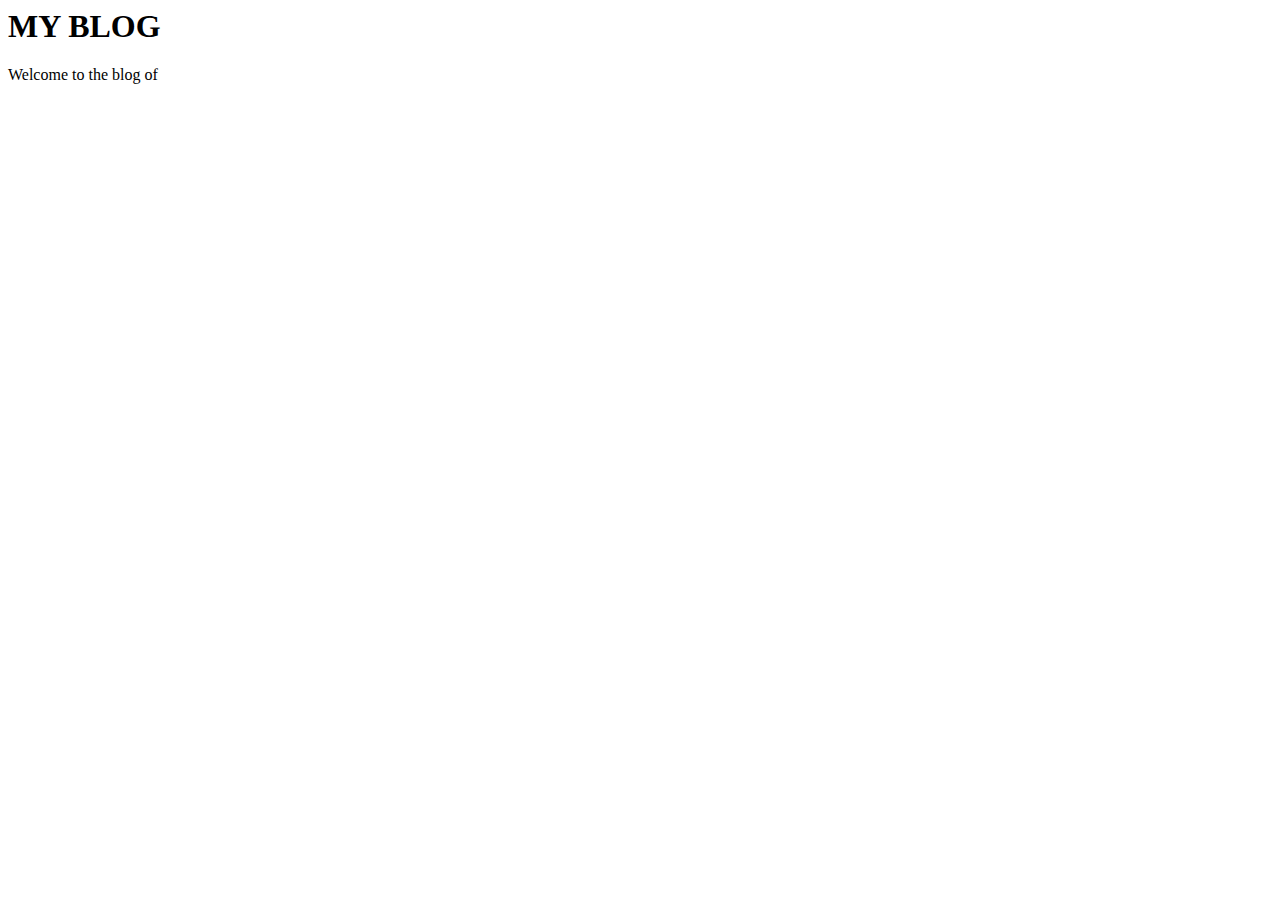
==== index-1.html @ 9f1190ac "blog" ====
<html>
   <head>
     <title>Haposhft co.,ltd</title>
      <link rel="stylesheet" type="text/css" href="style.css"/>
   </head>
 <body>
    <div class="q-100">
      <div class="header q-100">
      <h1><b>MY BLOG</b></h1>
     <p>Welcome to the blog of</p>
    </div>
   <div class="content q-100">
    <div class="q-40" >
       
      <div class="b-12"></div>
      <div class="b-11"></div>
      <div class="b-10"></div>
    </div>
    <div class="q-60">
      <div class="b-9"></div>
      <div class="b-8"></div>
    </div>
    
   </div>
       <div class="footer q-100"></div>
   
   </div>
 </body>
  </html>
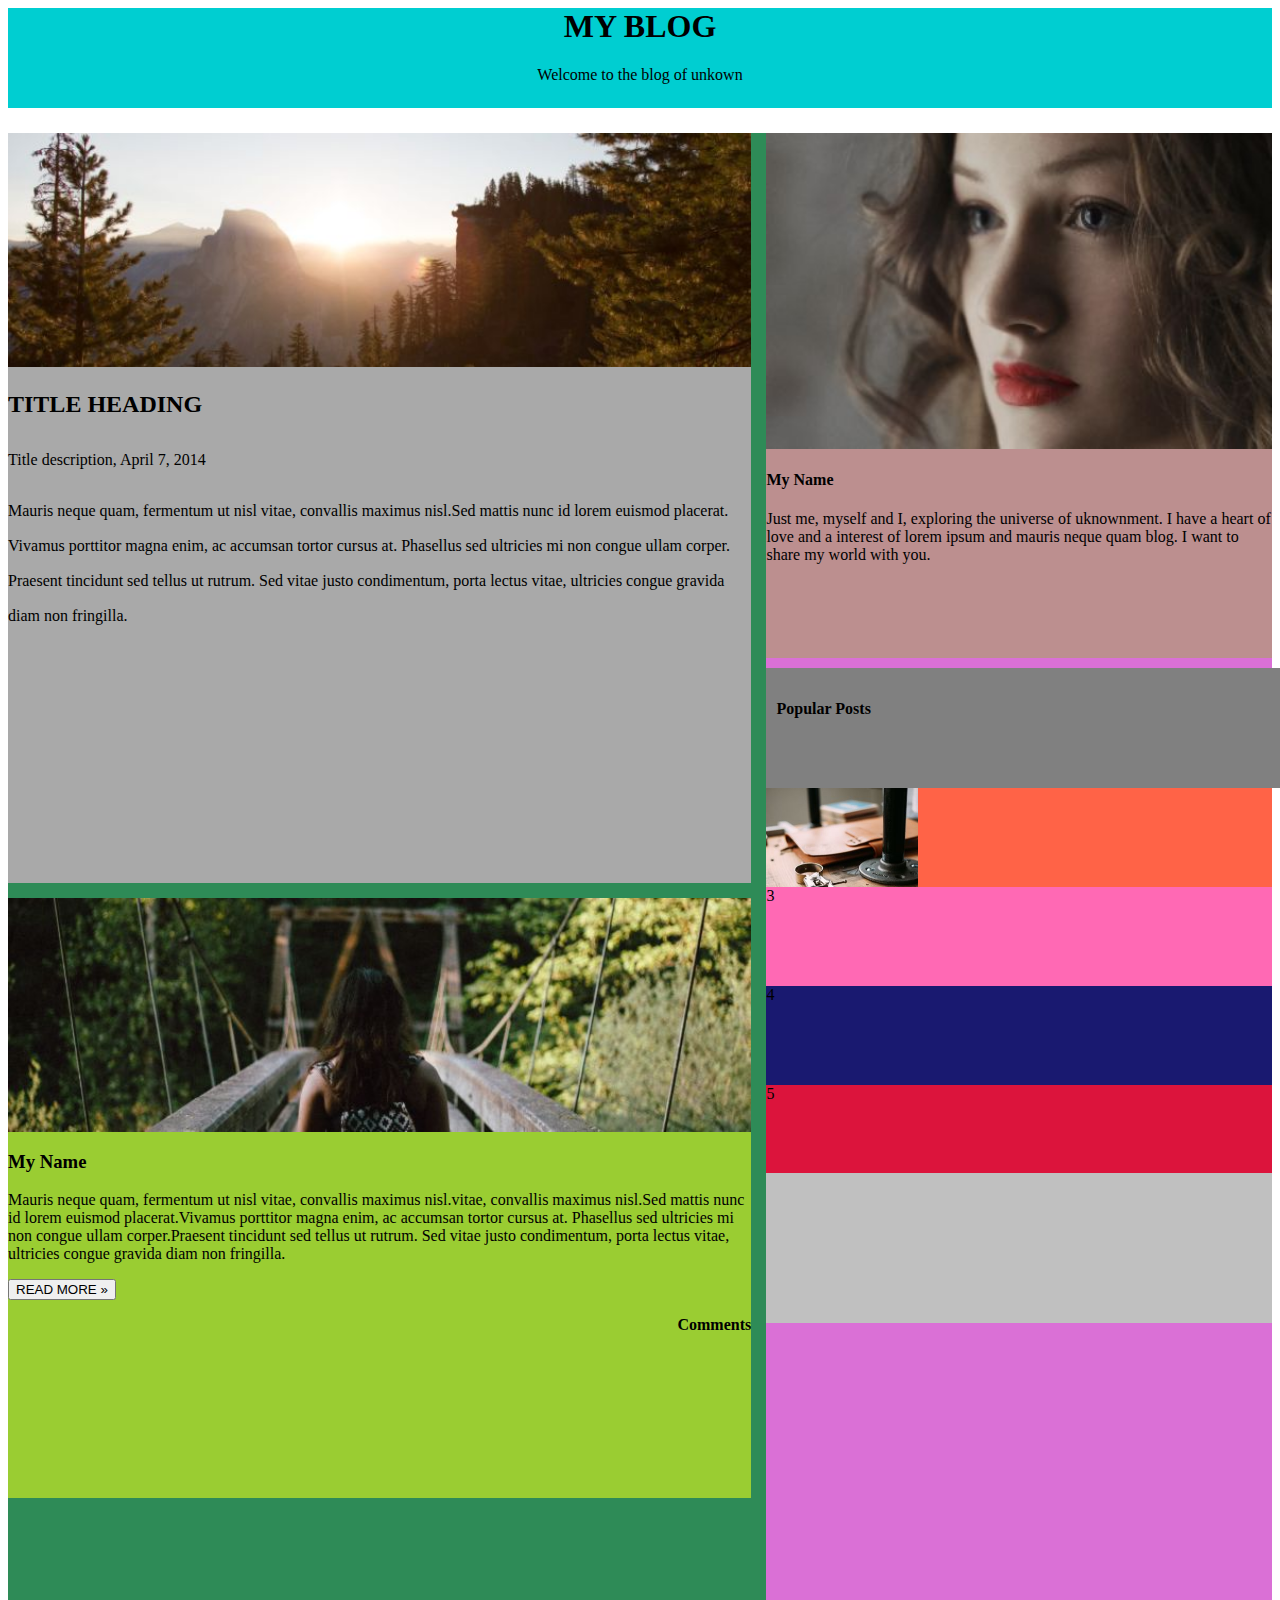
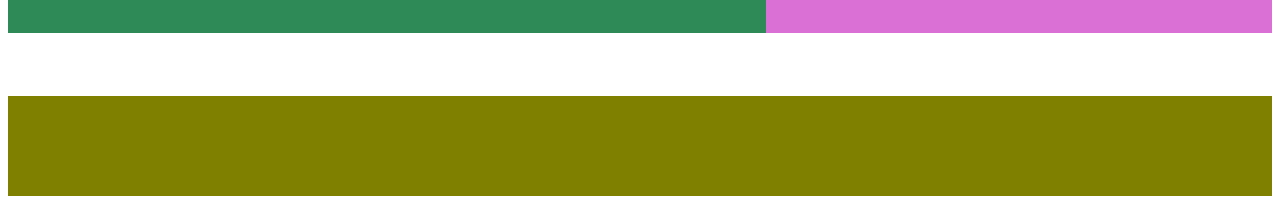
==== commit f34d4653: "them" ====
--- a/index-1.html
+++ b/index-1.html
@@ -7,19 +7,59 @@
     <div class="q-100">
       <div class="header q-100">
       <h1><b>MY BLOG</b></h1>
-     <p>Welcome to the blog of</p>
+     <p>Welcome to the blog of unkown</p>
     </div>
    <div class="content q-100">
-    <div class="q-40" >
-       
-      <div class="b-12"></div>
-      <div class="b-11"></div>
+   <div class="q-40" >
+        <div class="b-12">
+        <img src="2.jpg" alt="nature" style="width: 100%">
+        <div class="can-le">
+        <h4><b>My Name</b></h4>
+                <p>
+            Just me, myself and I, exploring the universe of uknownment. I have a heart of love and a interest of lorem ipsum and mauris neque quam blog. I want to share my world with you.
+        </p></div>
+          </div>
+        <div class="b-11">
+         <div class="b-1">
+            <div class="can-le">
+            <h4>Popular Posts</h4></div>
+         </div>
+         <div class="b-2">
+           
+           <img src="4.jpg" alt="nature" style="width:30%">
+         </div>
+         <div class="b-3">3</div>
+         <div class="b-4">4</div>
+         <div class="b-5">5</div>
+         </div>
       <div class="b-10"></div>
-    </div>
+   </div>
     <div class="q-60">
-      <div class="b-9"></div>
-      <div class="b-8"></div>
-    </div>
+      
+      <div class="b-9">
+         <img src="1.jpg" alt="nature" style="width:100%">
+         <div class="can-le">
+         <h2><b>TITLE HEADING</b></h2>
+         <p>Title description, <span class="w3-opacity">April 7, 2014</span></p>
+         <p>
+          Mauris neque quam, fermentum ut nisl vitae, convallis maximus nisl.Sed mattis nunc id lorem euismod placerat. Vivamus porttitor magna enim, ac accumsan tortor cursus at.
+          Phasellus sed ultricies mi non congue ullam corper. Praesent tincidunt sed tellus ut rutrum. Sed vitae justo condimentum, porta lectus vitae, ultricies congue gravida diam non fringilla.
+         </p></div>
+        
+       </div>
+       <div class="b-8">
+        <img src="3.jpg" alt="nature" style="width:100%">
+        <div class="can-le">
+        <h3><b>My Name</b></h3>
+        
+        <p>
+            Mauris neque quam, fermentum ut nisl vitae, convallis maximus nisl.vitae, convallis maximus nisl.Sed mattis nunc id lorem euismod placerat.Vivamus porttitor magna enim, ac accumsan tortor cursus at.
+            Phasellus sed ultricies mi non congue ullam corper.Praesent tincidunt sed tellus ut rutrum. Sed vitae justo condimentum, porta lectus vitae, ultricies congue gravida diam non fringilla.
+         </p></div>
+         <button>READ MORE &raquo;</button>
+         <p class="aligncenter"><b>Comments</b></p>
+       </div>
+     </div>
     
    </div>
        <div class="footer q-100"></div>
--- a/style.css
+++ b/style.css
@@ -0,0 +1,110 @@
+
+.header {
+    height: 100px;
+    background: darkturquoise;
+    text-align: center;
+ }
+.content {
+     height:1500px;
+     background: royalblue;
+     margin-top:2% ;
+   
+    
+ }
+.footer {
+     height: 100px;
+     background: olive ;
+     margin-top:5% ;
+ }
+   .q-40 {
+     width: 40%;
+     height: 100%;
+     background: orchid;
+     float: right;
+ }
+     .b-12 {
+     background: rosybrown;
+     height: 35%;
+      width: 100%;
+     border: 0;
+     float: inherit;
+     margin-left:2% ;
+     padding-left:2% ;
+    }
+     .b-11 {
+     background: lawngreen;;
+     height: 33%;
+     width: 100%;
+     border: 0;
+     float: right;
+     margin-top: 2% ;
+    }
+     .b-10 {
+     background: silver;
+     height:10%;
+     width:100% ;
+     float: right;
+     margin-top:2% ;
+    
+}   
+.q-60 {
+     width: 60%;
+     height: 100%;
+     background: seagreen;
+     float: right;
+ }
+   .b-9 {
+     background: darkgray;
+     height: 50%;
+     width: 98%;
+     float: left;
+     margin-left: ;
+     line-height:35px ;
+    
+    
+ }
+ .b-8 {
+     background: yellowgreen;
+     height:40% ;
+     width:98% ;
+     float: left;
+     margin-top:2% ;
+ }
+.aligncenter {
+ text-align: right;
+}
+.b-1 {
+     background: grey;
+     height: 20% ;
+     width: 100%;
+     float: left;
+     padding:2% ;
+      
+}
+.b-2 {
+     background: tomato;
+     height:20% ;
+     float: left;
+     width:100% ;
+}
+.b-3 {
+     background: hotpink;
+     height:20% ;
+     float: left;
+     width:100% ;
+}
+.b-4 {
+
+     background: midnightblue;
+     height:20% ;
+     float: left;
+     width:100% ;
+}
+.b-5 {
+     background:crimson;
+     height:20% ;
+     float: left;
+     width:100% ;
+
+}
+
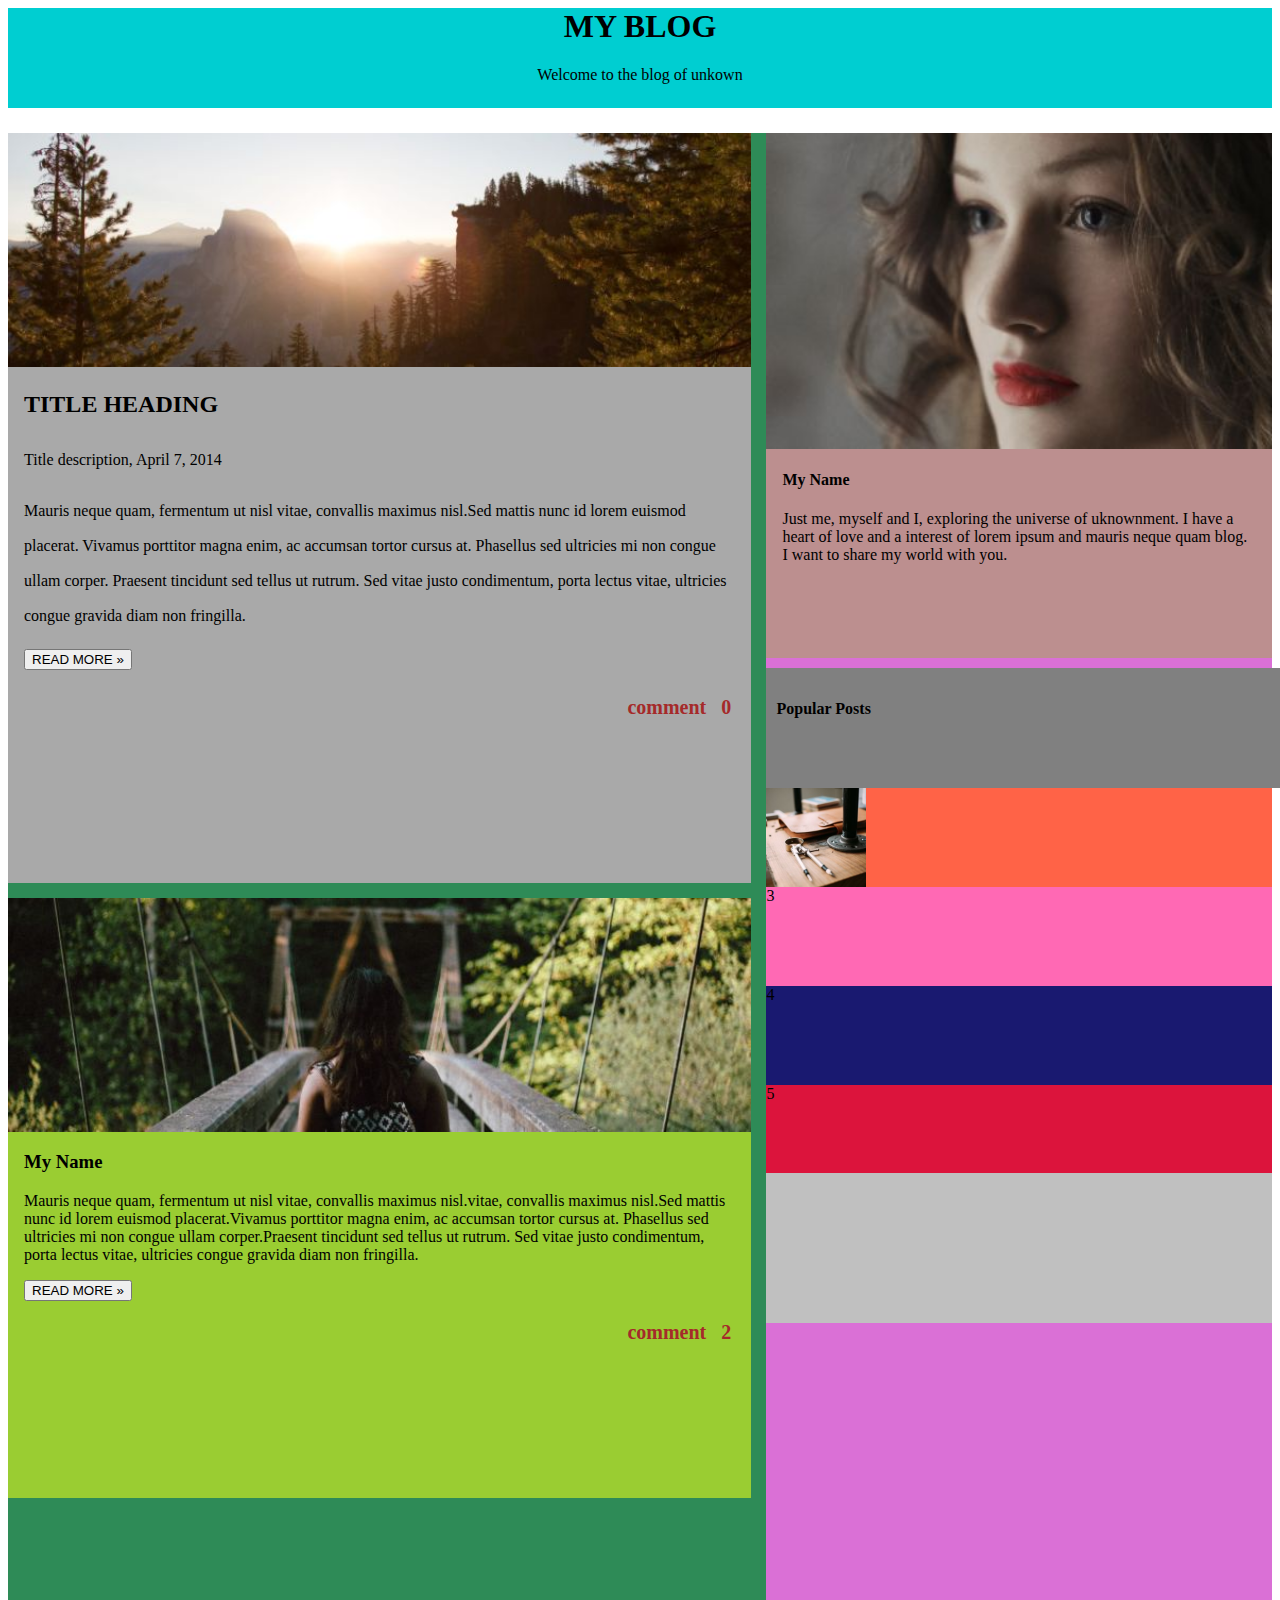
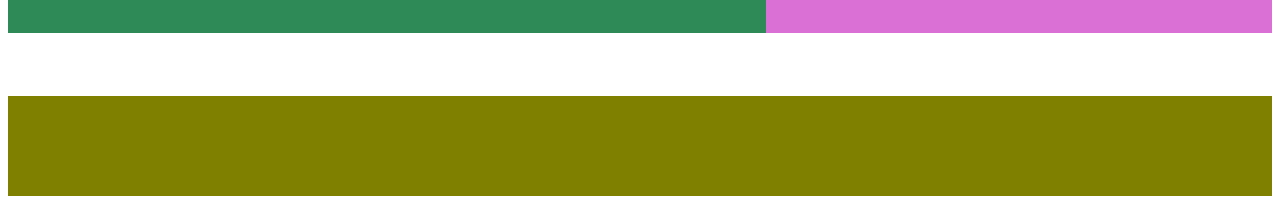
==== commit 598f9d15: "anh" ====
--- a/index-1.html
+++ b/index-1.html
@@ -10,54 +10,61 @@
      <p>Welcome to the blog of unkown</p>
     </div>
    <div class="content q-100">
-   <div class="q-40" >
-        <div class="b-12">
+   <div class="left-40" >
+        <div class="frames-12">
         <img src="2.jpg" alt="nature" style="width: 100%">
-        <div class="can-le">
+        <div class="margin">
         <h4><b>My Name</b></h4>
                 <p>
             Just me, myself and I, exploring the universe of uknownment. I have a heart of love and a interest of lorem ipsum and mauris neque quam blog. I want to share my world with you.
         </p></div>
           </div>
-        <div class="b-11">
-         <div class="b-1">
+        <div class="frames-11">
+         <div class="frames-1">
             <div class="can-le">
             <h4>Popular Posts</h4></div>
          </div>
-         <div class="b-2">
-           
-           <img src="4.jpg" alt="nature" style="width:30%">
+         <div class="frames-2">
+          
+          <img src="4.jpg" alt="a" width="100px"  height="100px"  >  </div> 
+         
+         <div class="frames-3">3</div>
+         <div class="frames-4">4</div>
+         <div class="frames-5">5</div>
          </div>
-         <div class="b-3">3</div>
-         <div class="b-4">4</div>
-         <div class="b-5">5</div>
-         </div>
-      <div class="b-10"></div>
+      <div class="frames-10"></div>
    </div>
-    <div class="q-60">
+    <div class="right-60">
       
-      <div class="b-9">
+      <div class="frames-9">
          <img src="1.jpg" alt="nature" style="width:100%">
-         <div class="can-le">
+         <div class="margin">
          <h2><b>TITLE HEADING</b></h2>
          <p>Title description, <span class="w3-opacity">April 7, 2014</span></p>
          <p>
           Mauris neque quam, fermentum ut nisl vitae, convallis maximus nisl.Sed mattis nunc id lorem euismod placerat. Vivamus porttitor magna enim, ac accumsan tortor cursus at.
           Phasellus sed ultricies mi non congue ullam corper. Praesent tincidunt sed tellus ut rutrum. Sed vitae justo condimentum, porta lectus vitae, ultricies congue gravida diam non fringilla.
-         </p></div>
+         </p>
+         <button>READ MORE &raquo;</button>
+        </div>
+        <div class="comment">
+          <p>comment <span class="comment">0</span></p>
+        </div>
         
        </div>
-       <div class="b-8">
+       <div class="frames-8">
         <img src="3.jpg" alt="nature" style="width:100%">
-        <div class="can-le">
+        <div class="margin">
         <h3><b>My Name</b></h3>
         
         <p>
             Mauris neque quam, fermentum ut nisl vitae, convallis maximus nisl.vitae, convallis maximus nisl.Sed mattis nunc id lorem euismod placerat.Vivamus porttitor magna enim, ac accumsan tortor cursus at.
             Phasellus sed ultricies mi non congue ullam corper.Praesent tincidunt sed tellus ut rutrum. Sed vitae justo condimentum, porta lectus vitae, ultricies congue gravida diam non fringilla.
-         </p></div>
-         <button>READ MORE &raquo;</button>
-         <p class="aligncenter"><b>Comments</b></p>
+         </p>
+         <button>READ MORE &raquo;</button></div>
+         <div class="comment">
+           <p>comment <span class="comment">2</span></p>
+         </div>
        </div>
      </div>
     
--- a/style.css
+++ b/style.css
@@ -16,13 +16,13 @@
      background: olive ;
      margin-top:5% ;
  }
-   .q-40 {
+   .left-40 {
      width: 40%;
      height: 100%;
      background: orchid;
      float: right;
  }
-     .b-12 {
+     .frames-12 {
      background: rosybrown;
      height: 35%;
       width: 100%;
@@ -31,7 +31,7 @@
      margin-left:2% ;
      padding-left:2% ;
     }
-     .b-11 {
+     .frames-11 {
      background: lawngreen;;
      height: 33%;
      width: 100%;
@@ -39,7 +39,7 @@
      float: right;
      margin-top: 2% ;
     }
-     .b-10 {
+     .frames-10 {
      background: silver;
      height:10%;
      width:100% ;
@@ -47,13 +47,13 @@
      margin-top:2% ;
     
 }   
-.q-60 {
+.right-60 {
      width: 60%;
      height: 100%;
      background: seagreen;
      float: right;
  }
-   .b-9 {
+   .frames-9 {
      background: darkgray;
      height: 50%;
      width: 98%;
@@ -63,7 +63,7 @@
     
     
  }
- .b-8 {
+ .frames-8 {
      background: yellowgreen;
      height:40% ;
      width:98% ;
@@ -73,7 +73,7 @@
 .aligncenter {
  text-align: right;
 }
-.b-1 {
+.frames-1 {
      background: grey;
      height: 20% ;
      width: 100%;
@@ -81,30 +81,52 @@
      padding:2% ;
       
 }
-.b-2 {
+.frames-2 {
      background: tomato;
      height:20% ;
      float: left;
      width:100% ;
 }
-.b-3 {
+.frames-2:hover {
+    background: lightpink;
+}
+.frames-3 {
      background: hotpink;
      height:20% ;
      float: left;
      width:100% ;
 }
-.b-4 {
+.frames-3:hover {
+    background: lightskyblue;
+}
+.frames-4 {
 
      background: midnightblue;
      height:20% ;
      float: left;
      width:100% ;
+
 }
-.b-5 {
+.frames-4:hover {
+    background: lightyellow;
+}
+.frames-5 {
      background:crimson;
      height:20% ;
      float: left;
      width:100% ;
 
 }
-
+.frames-5:hover {
+  background: mediumpurple;
+}
+.comment {
+    text-align: right;
+    font-weight: bold;
+    margin:10px ;
+    font-size:20px ;
+    color: brown;
+}
+.margin {
+    padding:0.01em 16px ;
+}
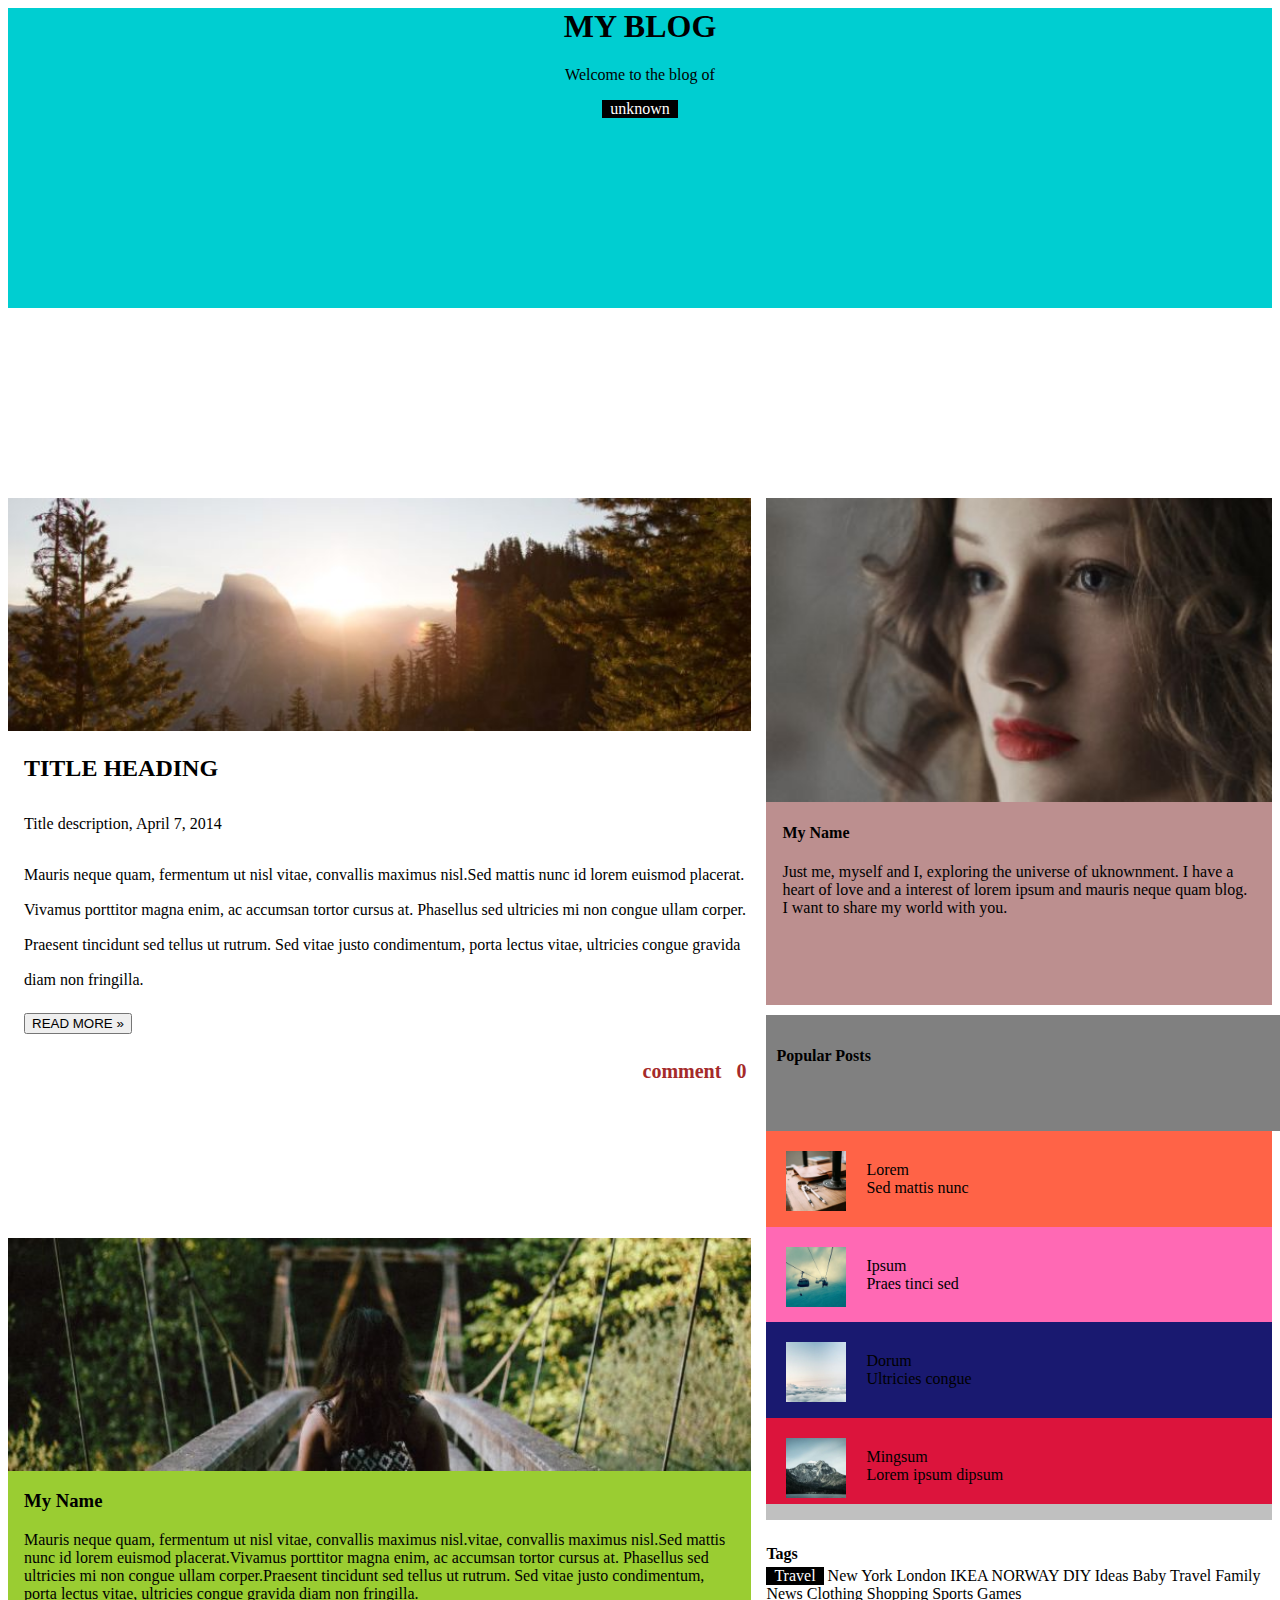
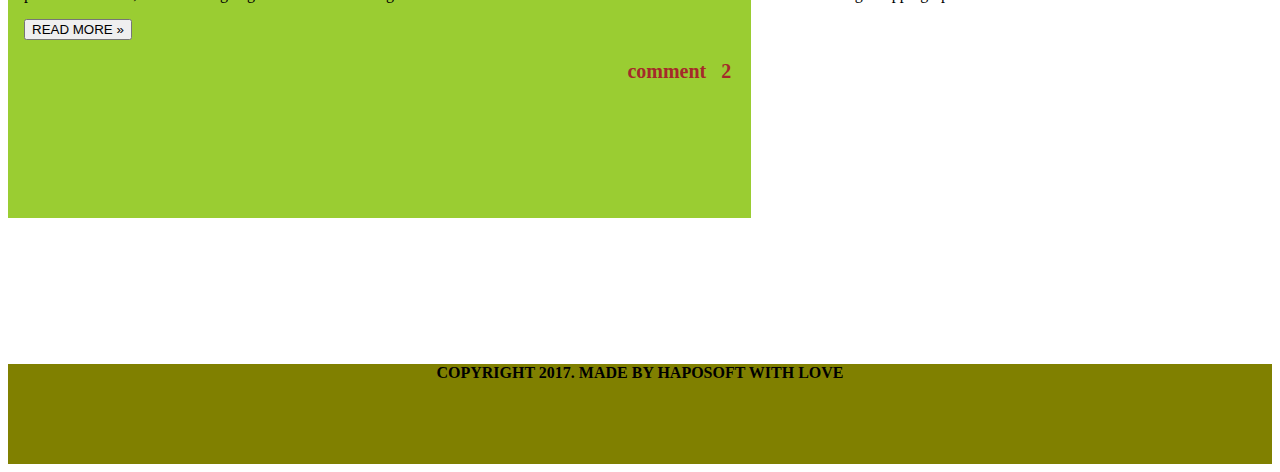
==== commit 2a5a8209: "thay doi3" ====
--- a/index-1.html
+++ b/index-1.html
@@ -7,37 +7,84 @@
     <div class="q-100">
       <div class="header q-100">
       <h1><b>MY BLOG</b></h1>
-     <p>Welcome to the blog of unkown</p>
+     <p>
+       <span>Welcome to the blog of
+       <div class="dark"> unknown</div>
+        </p>
     </div>
    <div class="content q-100">
    <div class="left-40" >
         <div class="frames-12">
-        <img src="2.jpg" alt="nature" style="width: 100%">
+        <img src="2.jpg" alt="nature" width="100%" height="60%">
         <div class="margin">
         <h4><b>My Name</b></h4>
                 <p>
             Just me, myself and I, exploring the universe of uknownment. I have a heart of love and a interest of lorem ipsum and mauris neque quam blog. I want to share my world with you.
         </p></div>
           </div>
-        <div class="frames-11">
+<div class="frames-11">
          <div class="frames-1">
-            <div class="can-le">
-            <h4>Popular Posts</h4></div>
+            <div class="can-le"><h4>Popular Posts</h4></div>
+          </div>
+             <div class="frames-2">
+              <div class="img"><img src="4.jpg" alt="a" width="60px"  height="60px"  > </div>
+              <div class="margin-3">
+               <span>Lorem</span><br>
+                <span>Sed mattis nunc</span></div>
+              </div> 
+         
+              <div class="frames-3">
+                  <div class="img"><img src="5.jpg" alt="a" width="60px" height="60px"></div>
+                  <div class="margin-3">
+                    <span>Ipsum</span><br>
+                    <span>Praes tinci sed</span></div>
+              </div>
+               <div class="frames-4">
+                  <div class="img"> <img src="6.jpg" alt="a" width="60px" height="60px"></div>
+                    <div class="margin-3">
+                      <span>Dorum</span><br>
+                      <span>Ultricies congue</span> </div>
+                    </div>
+
+              <div class="frames-5">
+                  <div class="img"><img src="7.jpg" alt="a" width="60px" height="60px"></div>
+                    <div class="margin-3">
+                      <span>Mingsum</span><br>
+                      <span>Lorem ipsum dipsum</span></div>
+ </div>
          </div>
-         <div class="frames-2">
-          
-          <img src="4.jpg" alt="a" width="100px"  height="100px"  >  </div> 
-         
-         <div class="frames-3">3</div>
-         <div class="frames-4">4</div>
-         <div class="frames-5">5</div>
+    <div class="frames-10">
+         <div class="frames-01">
+           
+          <h4>Tags</h4>
          </div>
-      <div class="frames-10"></div>
+          <div class="frames-02">
+           
+           <p>
+              <div class="dark">Travel</div>
+              
+             <span>New York</span>
+             <span>London</span>
+             <span>IKEA</span>
+             <span>NORWAY</span>
+             <span>DIY</span>
+             <span>Ideas</span>
+             <span>Baby</span>
+             <span>Travel</span>
+             <span>Family</span>
+             <span>News</span>
+             <span>Clothing</span>
+             <span>Shopping</span>
+             <span>Sports</span>
+             <span>Games</span>
+     </div>
+
+      </div>
    </div>
     <div class="right-60">
       
       <div class="frames-9">
-         <img src="1.jpg" alt="nature" style="width:100%">
+         <img src="1.jpg" alt="nature" style="width:98%">
          <div class="margin">
          <h2><b>TITLE HEADING</b></h2>
          <p>Title description, <span class="w3-opacity">April 7, 2014</span></p>
@@ -69,7 +116,10 @@
      </div>
     
    </div>
-       <div class="footer q-100"></div>
+       <div class="footer q-100">
+         
+         <p><b>COPYRIGHT 2017. MADE BY HAPOSOFT WITH LOVE</b></p>
+       </div>
    
    </div>
  </body>
--- a/style.css
+++ b/style.css
@@ -1,28 +1,31 @@
 
 .header {
-    height: 100px;
+    height: 300px;
     background: darkturquoise;
     text-align: center;
- }
+  
+}
 .content {
-     height:1500px;
+     height:1450px;
      background: royalblue;
-     margin-top:2% ;
+     margin-top:15% ;
    
     
- }
+}
 .footer {
      height: 100px;
      background: olive ;
-     margin-top:5% ;
+     
+     text-align: center;
+     
  }
-   .left-40 {
+.left-40 {
      width: 40%;
      height: 100%;
-     background: orchid;
+     background: white;
      float: right;
- }
-     .frames-12 {
+}
+.frames-12 {
      background: rosybrown;
      height: 35%;
       width: 100%;
@@ -30,16 +33,16 @@
      float: inherit;
      margin-left:2% ;
      padding-left:2% ;
-    }
-     .frames-11 {
+}
+.frames-11 {
      background: lawngreen;;
      height: 33%;
      width: 100%;
      border: 0;
      float: right;
      margin-top: 2% ;
-    }
-     .frames-10 {
+}
+.frames-10 {
      background: silver;
      height:10%;
      width:100% ;
@@ -47,29 +50,40 @@
      margin-top:2% ;
     
 }   
+.frames-01{
+          background: white;
+          height:30% ;
+          width: 100%;
+          float: right;
+          margin-top: 20px;
+         text-align: justify;
+                            
+}
+.frames-02 {
+          background: white;
+          height:90% ;
+}
 .right-60 {
      width: 60%;
      height: 100%;
-     background: seagreen;
+     background: white;
      float: right;
- }
-   .frames-9 {
-     background: darkgray;
+}
+.frames-9 {
+     background: white;
      height: 50%;
-     width: 98%;
+     width: 100%;
      float: left;
      margin-left: ;
      line-height:35px ;
-    
-    
- }
- .frames-8 {
+}
+.frames-8 {
      background: yellowgreen;
      height:40% ;
      width:98% ;
      float: left;
      margin-top:2% ;
- }
+}
 .aligncenter {
  text-align: right;
 }
@@ -130,3 +144,20 @@
 .margin {
     padding:0.01em 16px ;
 }
+.img {
+    float: left;
+    margin: 20px;
+    
+}
+.margin-3 {
+    margin-top:30px ;
+}
+.dark {
+    background:black ;
+    display: inline;
+    display: inline-block;
+    padding-left: 8px;
+    padding-right: 8px;
+    text-align: center;
+    color:white
+}
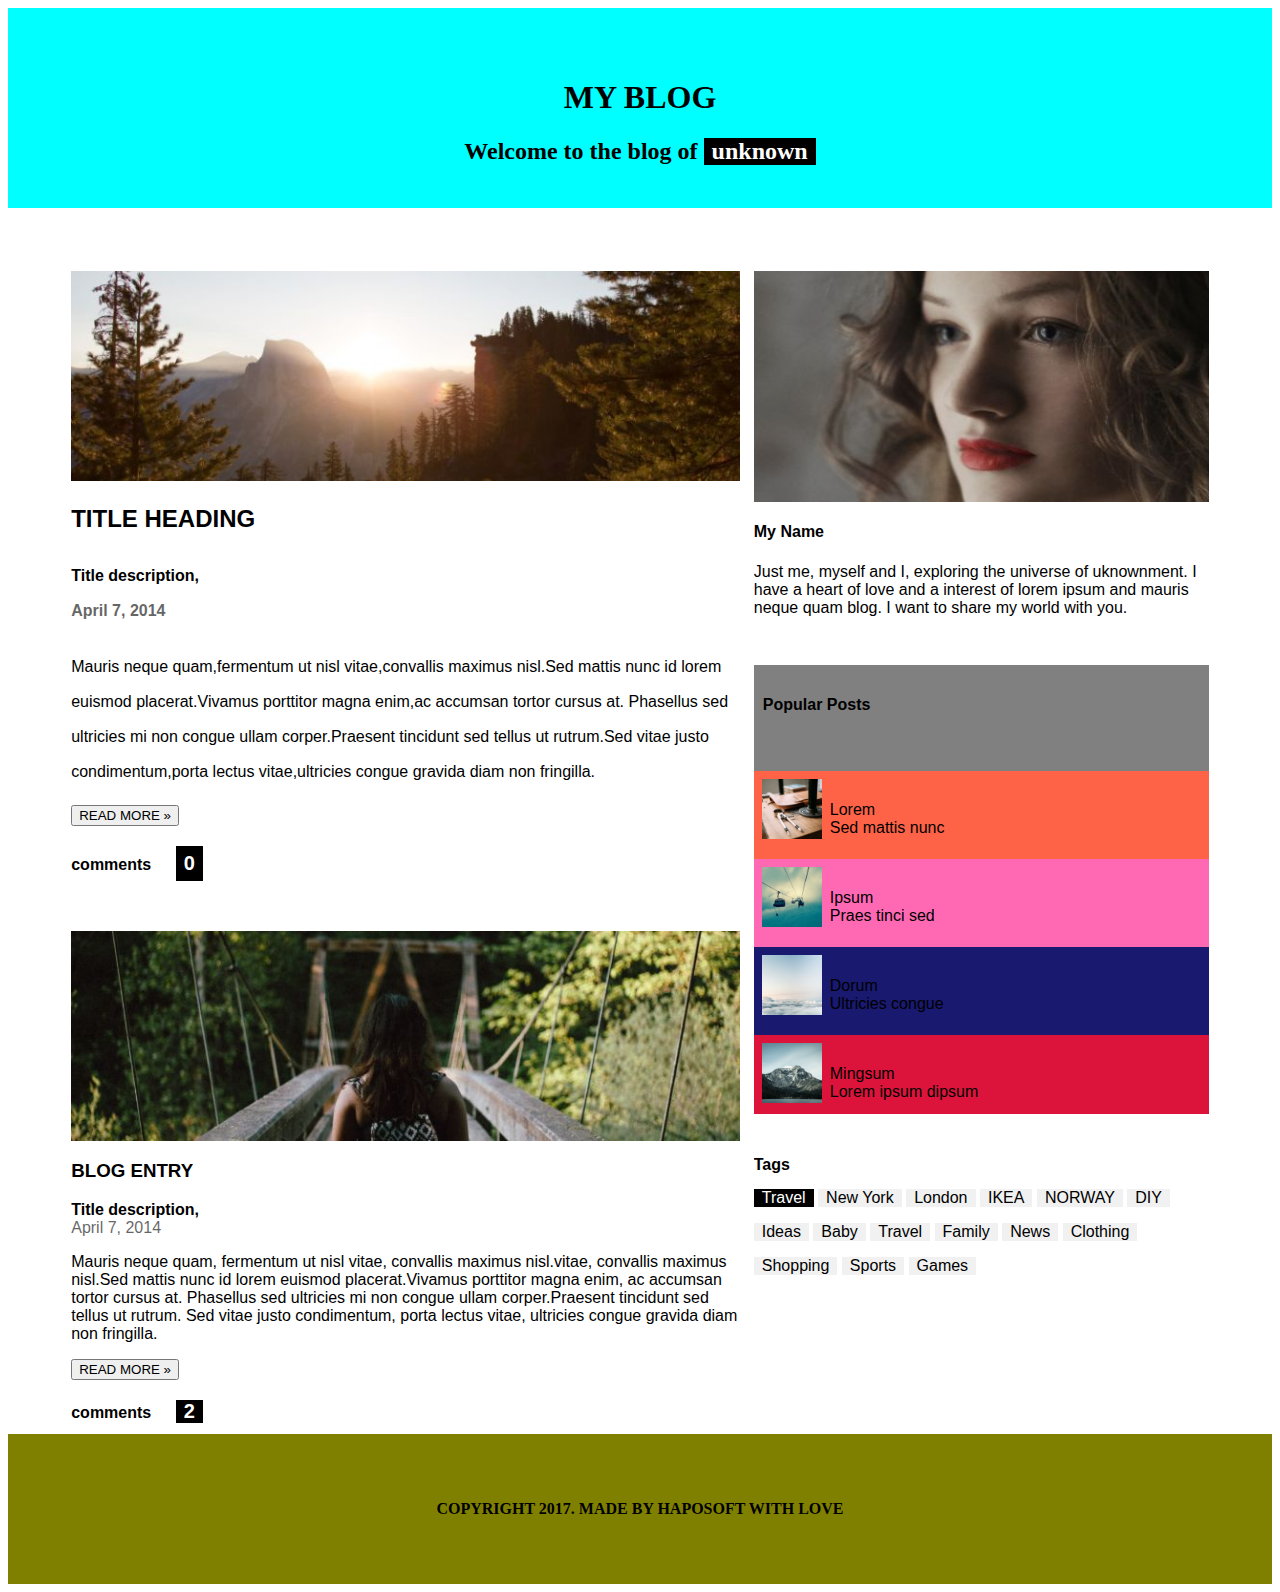
==== commit 3d3bdcf9: "them 4" ====
--- a/index-1.html
+++ b/index-1.html
@@ -1,27 +1,29 @@
 <html>
    <head>
-     <title>Haposhft co.,ltd</title>
+     <title>Blog FIRSTLY </title>
       <link rel="stylesheet" type="text/css" href="style.css"/>
    </head>
  <body>
     <div class="q-100">
       <div class="header q-100">
+        <div class="padding-2">
       <h1><b>MY BLOG</b></h1>
-     <p>
-       <span>Welcome to the blog of
-       <div class="dark"> unknown</div>
-        </p>
+     <h2>
+       
+       Welcome to the blog of
+       <div class="dark"> unknown</div></h2></div>
+       
     </div>
    <div class="content q-100">
    <div class="left-40" >
         <div class="frames-12">
-        <img src="2.jpg" alt="nature" width="100%" height="60%">
-        <div class="margin">
-        <h4><b>My Name</b></h4>
-                <p>
-            Just me, myself and I, exploring the universe of uknownment. I have a heart of love and a interest of lorem ipsum and mauris neque quam blog. I want to share my world with you.
-        </p></div>
-          </div>
+         <img src="2.jpg" alt="nature" width="100%" height="60%">
+         <div class="margin">
+         <h4><b>My Name</b></h4>
+          <p>
+          Just me, myself and I, exploring the universe of uknownment. I have a heart of love and a interest of lorem ipsum and mauris neque quam blog. I want to share my world with you.
+         </p></div>
+    </div>
 <div class="frames-11">
          <div class="frames-1">
             <div class="can-le"><h4>Popular Posts</h4></div>
@@ -62,63 +64,66 @@
            
            <p>
               <div class="dark">Travel</div>
-              
-             <span>New York</span>
-             <span>London</span>
-             <span>IKEA</span>
-             <span>NORWAY</span>
-             <span>DIY</span>
-             <span>Ideas</span>
-             <span>Baby</span>
-             <span>Travel</span>
-             <span>Family</span>
-             <span>News</span>
-             <span>Clothing</span>
-             <span>Shopping</span>
-             <span>Sports</span>
-             <span>Games</span>
+              <div class="drack-1"><span>New York</span></div>
+             
+              <div class="drack-1"><span>London</span></div>
+              <div class="drack-1"><span>IKEA</span></div>
+              <div class="drack-1"><span>NORWAY</span></div>
+              <div class="drack-1"><span>DIY</span></div>
+              <div class="drack-1"><span>Ideas</span></div>
+              <div class="drack-1"> <span>Baby</span></div>
+              <div class="drack-1"> <span>Travel</span></div>
+              <div class="drack-1"><span>Family</span></div>
+              <div class="drack-1"> <span>News</span></div>
+              <div class="drack-1"><span>Clothing</span></div>
+              <div class="drack-1"><span>Shopping</span></div>
+              <div class="drack-1"><span>Sports</span></div>
+              <div class="drack-1"><span>Games</span></div></p>
      </div>
 
       </div>
    </div>
     <div class="right-60">
       
-      <div class="frames-9">
+        <div class="frames-9">
          <img src="1.jpg" alt="nature" style="width:98%">
          <div class="margin">
          <h2><b>TITLE HEADING</b></h2>
-         <p>Title description, <span class="w3-opacity">April 7, 2014</span></p>
+         <h4><b>Title description,</b> <div class="w3-opacity">April 7, 2014</div></h4>
          <p>
-          Mauris neque quam, fermentum ut nisl vitae, convallis maximus nisl.Sed mattis nunc id lorem euismod placerat. Vivamus porttitor magna enim, ac accumsan tortor cursus at.
-          Phasellus sed ultricies mi non congue ullam corper. Praesent tincidunt sed tellus ut rutrum. Sed vitae justo condimentum, porta lectus vitae, ultricies congue gravida diam non fringilla.
+          Mauris neque quam,fermentum ut nisl vitae,convallis maximus nisl.Sed mattis nunc id lorem euismod placerat.Vivamus porttitor magna enim,ac accumsan tortor cursus at.
+          Phasellus sed ultricies mi non congue ullam corper.Praesent tincidunt sed tellus ut rutrum.Sed vitae justo condimentum,porta lectus vitae,ultricies congue gravida diam non fringilla.
          </p>
          <button>READ MORE &raquo;</button>
-        </div>
-        <div class="comment">
-          <p>comment <span class="comment">0</span></p>
-        </div>
-        
+         </div>
+       
+          <b>comments</b> 
+           <div class="comment">0</div>
+          
        </div>
+
        <div class="frames-8">
         <img src="3.jpg" alt="nature" style="width:100%">
         <div class="margin">
-        <h3><b>My Name</b></h3>
+        <h3><b>BLOG ENTRY</b></h3> 
+          <span><b>Title description,</b><div class="w3-opacity">April 7, 2014</div></span>
+
         
         <p>
             Mauris neque quam, fermentum ut nisl vitae, convallis maximus nisl.vitae, convallis maximus nisl.Sed mattis nunc id lorem euismod placerat.Vivamus porttitor magna enim, ac accumsan tortor cursus at.
             Phasellus sed ultricies mi non congue ullam corper.Praesent tincidunt sed tellus ut rutrum. Sed vitae justo condimentum, porta lectus vitae, ultricies congue gravida diam non fringilla.
          </p>
          <button>READ MORE &raquo;</button></div>
-         <div class="comment">
-           <p>comment <span class="comment">2</span></p>
-         </div>
+        
+           <b>comments</b> 
+           <div class="comment">2</div>
        </div>
      </div>
     
    </div>
        <div class="footer q-100">
-         
-         <p><b>COPYRIGHT 2017. MADE BY HAPOSOFT WITH LOVE</b></p>
+          <div class="padding-2">
+         <p><b>COPYRIGHT 2017. MADE BY HAPOSOFT WITH LOVE</b></p></div>
        </div>
    
    </div>
--- a/style.css
+++ b/style.css
@@ -1,21 +1,23 @@
 
 .header {
-    height: 300px;
-    background: darkturquoise;
+    height: 200px;
+    background:aqua;
     text-align: center;
-  
+}
+.padding-2 {
+     padding: 50px;
 }
 .content {
-     height:1450px;
+     height:1100px;
      background: royalblue;
-     margin-top:15% ;
+     margin:5% ;
    
     
 }
 .footer {
-     height: 100px;
+     height: 150px;
      background: olive ;
-     
+     margin-top: 2%;
      text-align: center;
      
  }
@@ -24,9 +26,11 @@
      height: 100%;
      background: white;
      float: right;
+     font-family: "Raleway", sans-serif;
+     
 }
 .frames-12 {
-     background: rosybrown;
+     background: white;
      height: 35%;
       width: 100%;
      border: 0;
@@ -36,14 +40,14 @@
 }
 .frames-11 {
      background: lawngreen;;
-     height: 33%;
+     height: 40%;
      width: 100%;
      border: 0;
      float: right;
      margin-top: 2% ;
 }
 .frames-10 {
-     background: silver;
+     background:white;
      height:10%;
      width:100% ;
      float: right;
@@ -52,7 +56,7 @@
 }   
 .frames-01{
           background: white;
-          height:30% ;
+          height:50% ;
           width: 100%;
           float: right;
           margin-top: 20px;
@@ -68,21 +72,22 @@
      height: 100%;
      background: white;
      float: right;
+     font-family: "Raleway", sans-serif;
 }
 .frames-9 {
      background: white;
-     height: 50%;
+     height: 60%;
      width: 100%;
      float: left;
      margin-left: ;
      line-height:35px ;
 }
 .frames-8 {
-     background: yellowgreen;
+     background:white;
      height:40% ;
      width:98% ;
      float: left;
-     margin-top:2% ;
+ 
 }
 .aligncenter {
  text-align: right;
@@ -90,7 +95,7 @@
 .frames-1 {
      background: grey;
      height: 20% ;
-     width: 100%;
+     width: 96%;
      float: left;
      padding:2% ;
       
@@ -126,7 +131,7 @@
 }
 .frames-5 {
      background:crimson;
-     height:20% ;
+     height:30% ;
      float: left;
      width:100% ;
 
@@ -137,16 +142,24 @@
 .comment {
     text-align: right;
     font-weight: bold;
-    margin:10px ;
+    margin:20px ;
     font-size:20px ;
     color: brown;
+  
+   
+}
+
 }
 .margin {
-    padding:0.01em 16px ;
+     padding: 5px;
+    float: 20px;
+    
+    
 }
 .img {
     float: left;
-    margin: 20px;
+    margin: 8px;
+
     
 }
 .margin-3 {
@@ -161,3 +174,26 @@
     text-align: center;
     color:white
 }
+.drack-1{
+     
+     display: inline;
+     display: inline-block;
+     padding-left: 8px;
+     padding-right: 8px;
+     text-align: center;
+     color: #000!important;
+     background-color: #f1f1f1!important;
+     margin-bottom: 16px!important;
+}
+.w3-opacity {
+     opacity: 0.60;
+
+}
+.comment {
+     background-color: #000;
+    color: #fff;
+    display: inline-block;
+    padding-left: 8px;
+    padding-right: 8px;
+    text-align: center;
+}
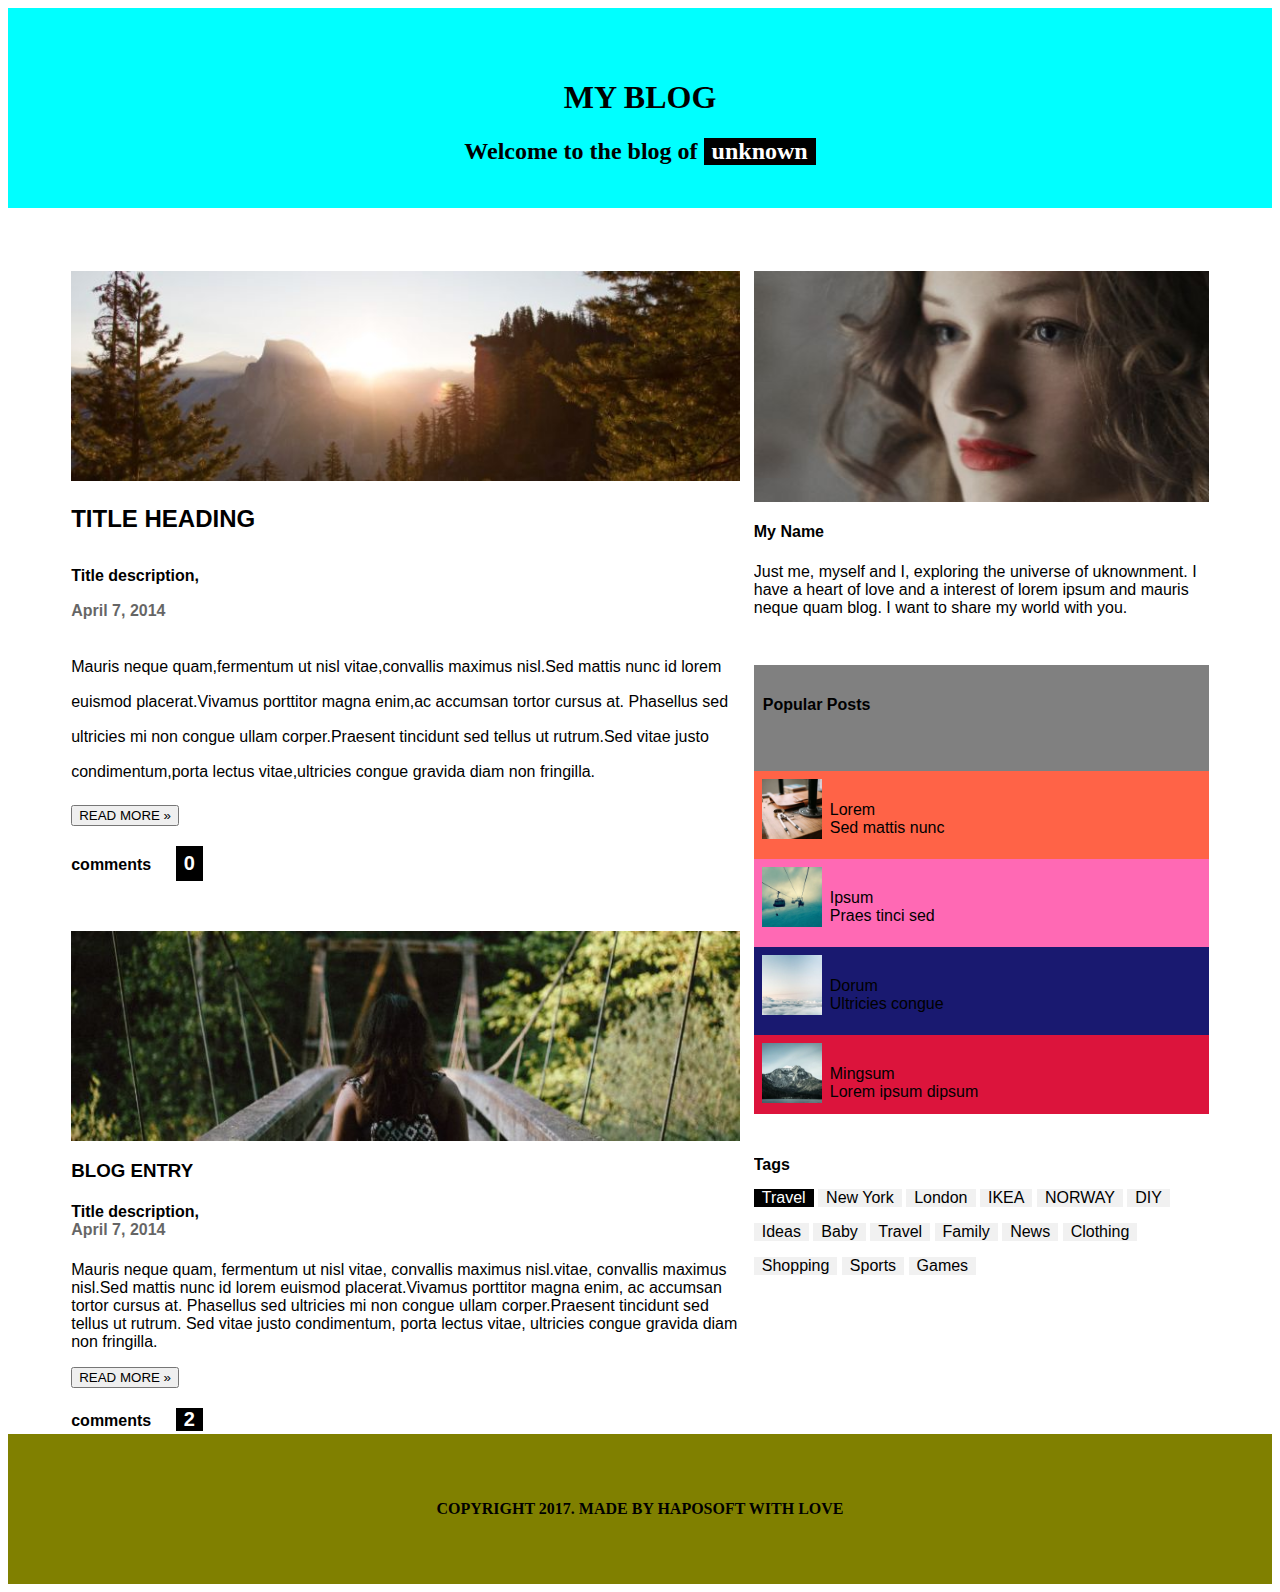
==== commit 2b51050d: "them 6" ====
--- a/index-1.html
+++ b/index-1.html
@@ -106,7 +106,7 @@
         <img src="3.jpg" alt="nature" style="width:100%">
         <div class="margin">
         <h3><b>BLOG ENTRY</b></h3> 
-          <span><b>Title description,</b><div class="w3-opacity">April 7, 2014</div></span>
+          <h4><b>Title description,</b><div class="w3-opacity">April 7, 2014</div></h4>
 
         
         <p>
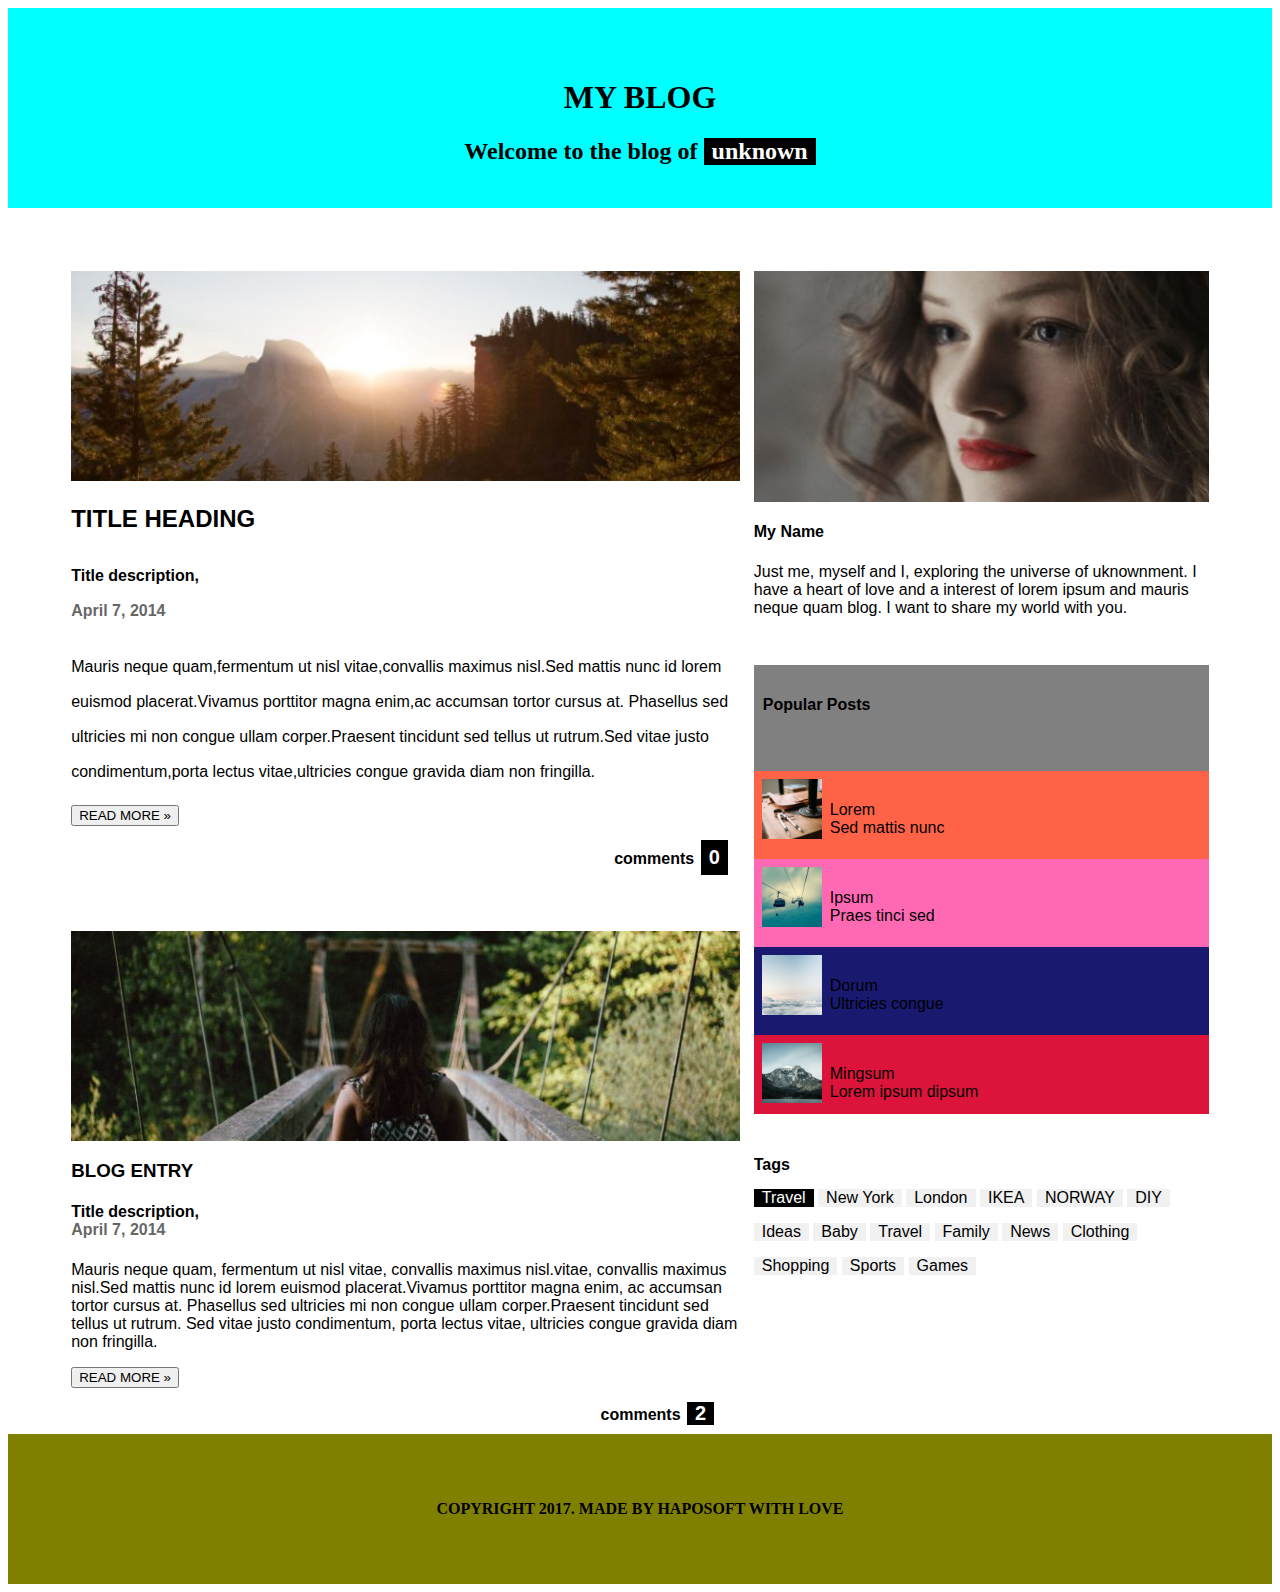
==== commit 79ff2894: "them 8" ====
--- a/index-1.html
+++ b/index-1.html
@@ -94,12 +94,15 @@
           Mauris neque quam,fermentum ut nisl vitae,convallis maximus nisl.Sed mattis nunc id lorem euismod placerat.Vivamus porttitor magna enim,ac accumsan tortor cursus at.
           Phasellus sed ultricies mi non congue ullam corper.Praesent tincidunt sed tellus ut rutrum.Sed vitae justo condimentum,porta lectus vitae,ultricies congue gravida diam non fringilla.
          </p>
-         <button>READ MORE &raquo;</button>
-         </div>
-       
+
+         
+         <button>READ MORE &raquo;</button></div>
+         
+         
+         <div class="comment-2">
           <b>comments</b> 
            <div class="comment">0</div>
-          
+          </div>
        </div>
 
        <div class="frames-8">
@@ -113,13 +116,15 @@
             Mauris neque quam, fermentum ut nisl vitae, convallis maximus nisl.vitae, convallis maximus nisl.Sed mattis nunc id lorem euismod placerat.Vivamus porttitor magna enim, ac accumsan tortor cursus at.
             Phasellus sed ultricies mi non congue ullam corper.Praesent tincidunt sed tellus ut rutrum. Sed vitae justo condimentum, porta lectus vitae, ultricies congue gravida diam non fringilla.
          </p>
+        
          <button>READ MORE &raquo;</button></div>
-        
+         
+        <div class="comment-2">
            <b>comments</b> 
            <div class="comment">2</div>
        </div>
      </div>
-    
+    </div>
    </div>
        <div class="footer q-100">
           <div class="padding-2">
--- a/style.css
+++ b/style.css
@@ -17,7 +17,7 @@
 .footer {
      height: 150px;
      background: olive ;
-     margin-top: 2%;
+     margin-top: 1%;
      text-align: center;
      
  }
@@ -142,7 +142,7 @@
 .comment {
     text-align: right;
     font-weight: bold;
-    margin:20px ;
+    margin:2px ;
     font-size:20px ;
     color: brown;
   
@@ -197,3 +197,15 @@
     padding-right: 8px;
     text-align: center;
 }
+.comment-2 {
+     float: right!important;
+     padding: 12px 24px!important;
+     
+
+
+
+
+
+
+
+
